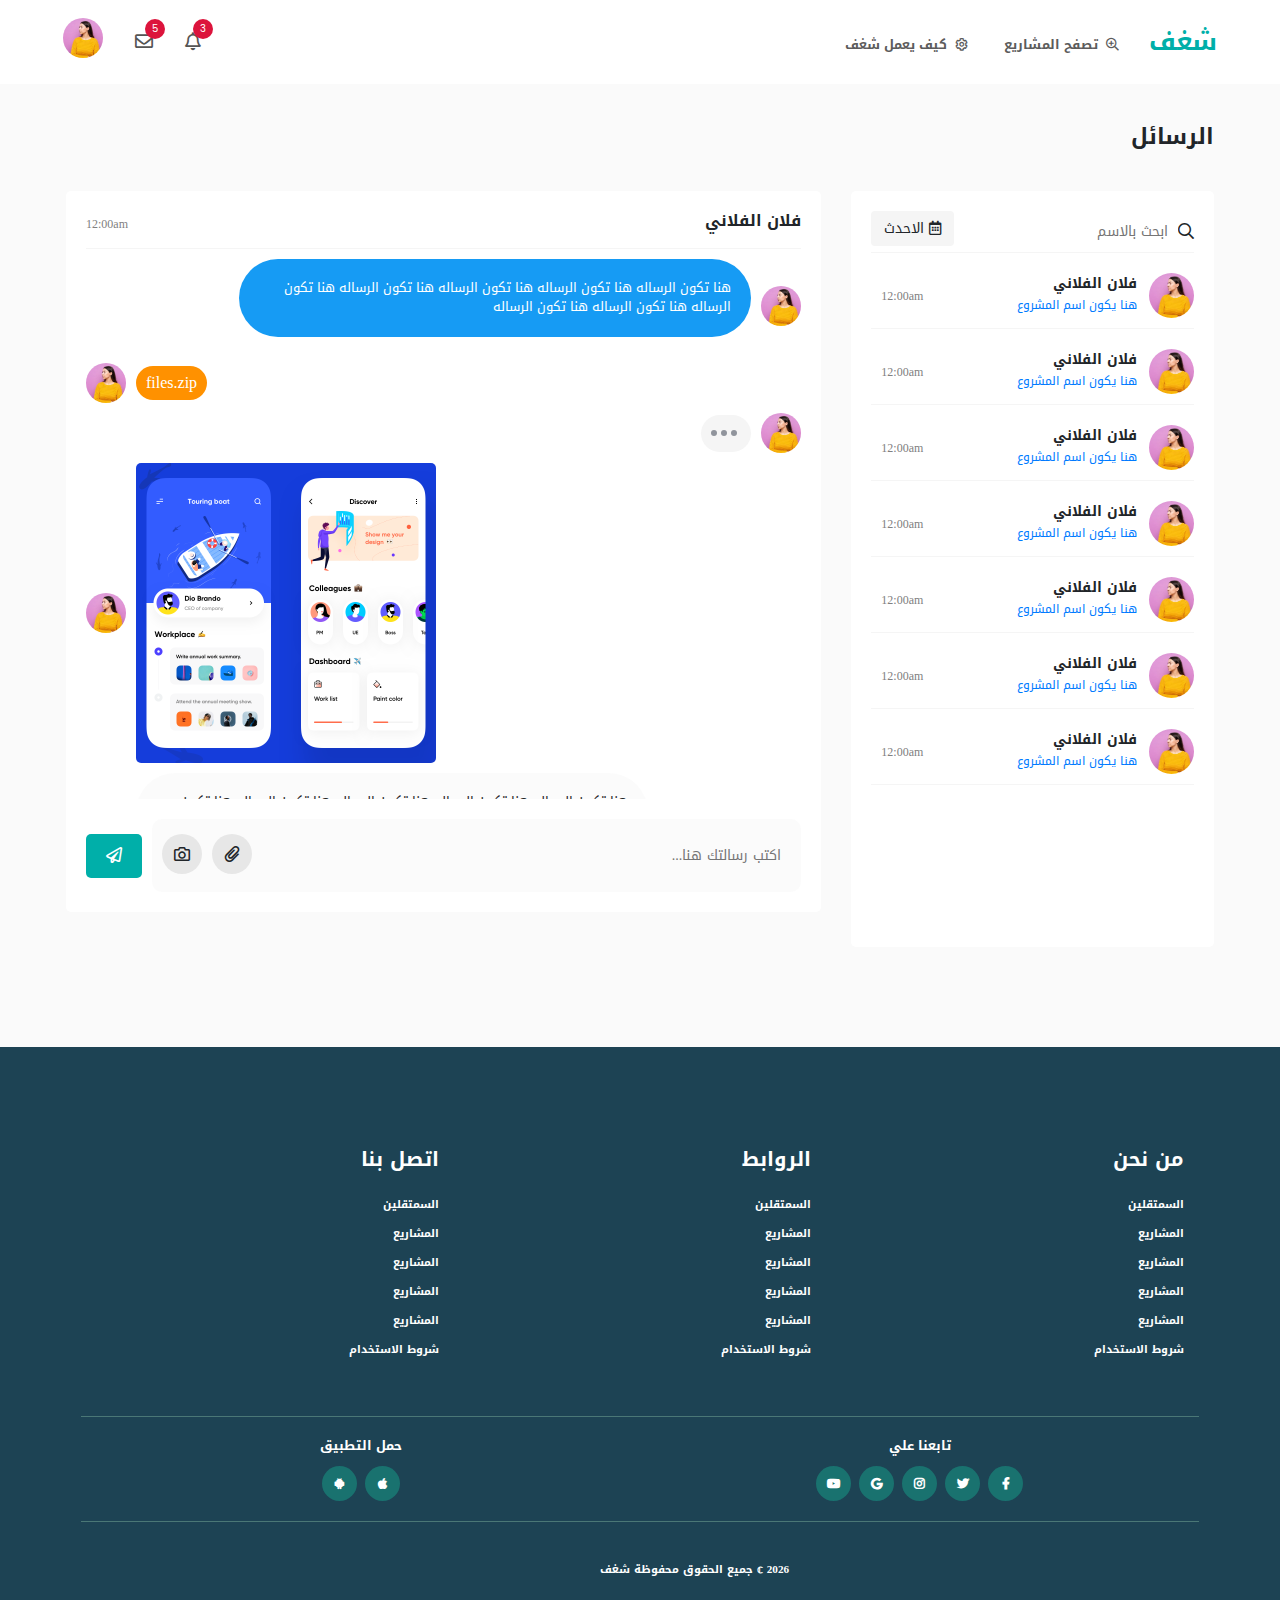
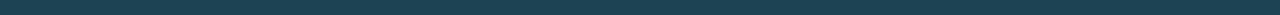
==== messages.html @ 76319878 "k" ====
<!DOCTYPE html>
<html lang="en">

<head>
    <meta charset="UTF-8">
    <meta name="viewport" content="width=device-width, initial-scale=1.0">
    <title>Messages</title>
    <link rel="stylesheet" href="css/bootstrap.css">
    <link rel="stylesheet" href="css/font-awesome.css">
    <link rel="stylesheet" href="css/widgets.css">
    <link rel="stylesheet" href="css/profile.css">
</head>

<body>
    <!--user nav-->
    <nav class="navbar user-nav navbar-expand-lg">
        <div class="container-fluid">
            <a class="navbar-brand" href="#">
                شغف
            </a>

            <div id="wrapper" class="navbar-toggler" data-toggle="collapse" data-target="#navbarSupportedContent"
                aria-controls="navbarSupportedContent" aria-expanded="false" aria-label="Toggle navigation">
                <div class="main-item menu">
                    <span class="line line01"></span>
                    <span class="line line02"></span>
                    <span class="line line03"></span>
                </div>
            </div>

            <div class="collapse navbar-collapse" id="navbarSupportedContent">
                <ul class="navbar-nav ml-auto">
                    <li class="nav-item">
                        <a class="nav-link hasBorder" id="" href="projects.html">
                            <i class="far fa-search-plus"></i>
                            تصفح المشاريع
                        </a>
                    </li>
                    <li class="nav-item">
                        <a class="nav-link hasBorder" id="brands" href="#">
                            <i class="far fa-cog"></i>
                            كيف يعمل شغف
                        </a>
                    </li>
                </ul class="navbar-nav mr-auto">

                <div class="admin">
                    <ul>
                        <li class="nav-item dropdown">
                            <a class="nav-link dropdown-toggle" href="#" id="navbarDropdown" role="button"
                                data-toggle="dropdown" aria-haspopup="true" aria-expanded="false">
                                <i class="far fa-bell"></i>
                                <span class="getter">
                                    3
                                </span>
                            </a>
                            <div class="dropdown-menu dropdown-menu-left  animate slideIn"
                                aria-labelledby="navbarDropdown">
                                <div class="title">
                                    <span>
                                        لديك 3 طلبات

                                    </span>
                                </div>
                                <a class="dropdown-item" href="#">Another action</a>
                                <a class="dropdown-item" href="#">Something else here</a>
                            </div>
                        </li>
                        <li class="nav-item dropdown">
                            <a class="nav-link dropdown-toggle" href="#" id="navbarDropdown" role="button"
                                data-toggle="dropdown" aria-haspopup="true" aria-expanded="false">
                                <i class="far fa-envelope"></i>
                                <span class="getter">
                                    5
                                </span>
                            </a>
                            <div class="dropdown-menu dropdown-menu-left animate slideIn"
                                aria-labelledby="navbarDropdown">
                                <div class="title">
                                    <span>
                                        لديك 3 اشعارات
                                    </span>
                                </div>
                                <a class="dropdown-item" href="#">Another action</a>
                                <a class="dropdown-item" href="#">Something else here</a>
                            </div>
                        </li>
                        <li class="nav-item dropdown">
                            <a class="nav-link dropdown-toggle" href="#" id="navbarDropdown" role="button"
                                data-toggle="dropdown" aria-haspopup="true" aria-expanded="false">
                                <div class="profile">
                                    <img src="img/avatar/hero.jpg" alt="" />
                                </div>
                            </a>
                            <div class="dropdown-menu dropdown-menu-left animate slideIn"
                                aria-labelledby="navbarDropdown">
                                <div class="title">
                                    <span>
                                        فلان الفلاني
                                    </span>
                                </div>
                                <a class="dropdown-item" href="#">
                                    <i class="far fa-user"></i> الصفحة الشخصية
                                </a>
                                <a class="dropdown-item" href="#">
                                    <i class="far fa-cog"></i> الضبط
                                </a>
                                <a class="dropdown-item" href="balance.html">
                                    <i class="far fa-money-bill"></i> الرصيد
                                </a>
                                <a class="dropdown-item" href="#">
                                    <i class="far fa-sign-out"></i> الخروج
                                </a>
                            </div>
                        </li>
                    </ul>
                </div>
            </div>
        </div>
    </nav>



    <!--chat wrapper-->
    <div class="chat-wrapper">
        <div class="container-fluid">
            <div class="title-space">
                <h4 class="text-righted title">
                    الرسائل
                </h4>
            </div>
            <div class="row">
                <div class="col-12 col-sm-12 col-md-12 col-lg-4 col-xl-4 people">
                    <div class="child">
                        <!--search-->
                        <div class="chat-search">
                            <div class="d-flex">
                                <div class="input">
                                    <i class="far fa-search"></i>
                                    <input type="text" placeholder="ابحث بالاسم" name="" id="">
                                </div>
                                <div class="dropdown">
                                    <button class="btn dropdown-toggle" type="button" id="dropdownMenuButton"
                                        data-toggle="dropdown" aria-haspopup="true" aria-expanded="false">
                                        <i class="far fa-calendar-alt"></i>
                                        الاحدث
                                    </button>
                                    <div class="dropdown-menu" aria-labelledby="dropdownMenuButton">
                                        <a class="dropdown-item" href="#">الاقدم</a>
                                    </div>
                                </div>
                            </div>
                        </div>

                        <!--recent-->
                        <div class="recent text-righted">
                            <!--recent chat person container-->
                            <div class="item">
                                <div class="person">
                                    <div class="profile">
                                        <img src="img/avatar/hero.jpg" alt="">
                                    </div>

                                    <div class="details">
                                        <div class="info">
                                            <h6>فلان الفلاني</h6>
                                            <a href="#">
                                                هنا يكون اسم المشروع
                                            </a>
                                        </div>

                                        <div class="time">
                                            <span>
                                                12:00am
                                            </span>
                                        </div>
                                    </div>
                                </div>
                            </div>
                            <!---->

                            <div class="item">
                                <div class="person">
                                    <div class="profile">
                                        <img src="img/avatar/hero.jpg" alt="">
                                    </div>

                                    <div class="details">
                                        <div class="info">
                                            <h6>فلان الفلاني</h6>
                                            <a href="#">
                                                هنا يكون اسم المشروع
                                            </a>
                                        </div>

                                        <div class="time">
                                            <span>
                                                12:00am
                                            </span>
                                        </div>
                                    </div>
                                </div>
                            </div>
                            <!---->

                            <div class="item">
                                <div class="person">
                                    <div class="profile">
                                        <img src="img/avatar/hero.jpg" alt="">
                                    </div>

                                    <div class="details">
                                        <div class="info">
                                            <h6>فلان الفلاني</h6>
                                            <a href="#">
                                                هنا يكون اسم المشروع
                                            </a>
                                        </div>

                                        <div class="time">
                                            <span>
                                                12:00am
                                            </span>
                                        </div>
                                    </div>
                                </div>
                            </div>
                            <!---->

                            <div class="item">
                                <div class="person">
                                    <div class="profile">
                                        <img src="img/avatar/hero.jpg" alt="">
                                    </div>

                                    <div class="details">
                                        <div class="info">
                                            <h6>فلان الفلاني</h6>
                                            <a href="#">
                                                هنا يكون اسم المشروع
                                            </a>
                                        </div>

                                        <div class="time">
                                            <span>
                                                12:00am
                                            </span>
                                        </div>
                                    </div>
                                </div>
                            </div>
                            <!---->

                            <div class="item">
                                <div class="person">
                                    <div class="profile">
                                        <img src="img/avatar/hero.jpg" alt="">
                                    </div>

                                    <div class="details">
                                        <div class="info">
                                            <h6>فلان الفلاني</h6>
                                            <a href="#">
                                                هنا يكون اسم المشروع
                                            </a>
                                        </div>

                                        <div class="time">
                                            <span>
                                                12:00am
                                            </span>
                                        </div>
                                    </div>
                                </div>
                            </div>
                            <!---->

                            <div class="item">
                                <div class="person">
                                    <div class="profile">
                                        <img src="img/avatar/hero.jpg" alt="">
                                    </div>

                                    <div class="details">
                                        <div class="info">
                                            <h6>فلان الفلاني</h6>
                                            <a href="#">
                                                هنا يكون اسم المشروع
                                            </a>
                                        </div>

                                        <div class="time">
                                            <span>
                                                12:00am
                                            </span>
                                        </div>
                                    </div>
                                </div>
                            </div>
                            <!---->
                            <div class="item">
                                <div class="person">
                                    <div class="profile">
                                        <img src="img/avatar/hero.jpg" alt="">
                                    </div>

                                    <div class="details">
                                        <div class="info">
                                            <h6>فلان الفلاني</h6>
                                            <a href="#">
                                                هنا يكون اسم المشروع
                                            </a>
                                        </div>

                                        <div class="time">
                                            <span>
                                                12:00am
                                            </span>
                                        </div>
                                    </div>
                                </div>
                            </div>
                            <!---->

                        </div>
                    </div>
                </div>


                <!--chatbox -msgs and input msg - -->
                <div class="col-12 col-sm-12 col-md-12 col-lg-8 col-xl-8 msgs-container">
                    <div class="child text-righted">
                        <div class="box-header">
                            <h6>
                                فلان الفلاني
                            </h6>

                            <span class="time">
                                12:00am
                            </span>
                        </div>


                        <!--msgs-->
                        <div class="msgs">
                            <!--my msg and others msg-->
                            <div class="msg-wrapper message-right">
                                <div class="user">
                                    <div class="profile">
                                        <img src="img/avatar/hero.jpg" alt="">
                                    </div>

                                    <div class="msg-details mine">
                                        <p>
                                            هنا تكون الرساله
                                            هنا تكون الرساله
                                            هنا تكون الرساله
                                            هنا تكون الرساله
                                            هنا تكون الرساله
                                            هنا تكون الرساله
                                            هنا تكون الرساله
                                        </p>
                                    </div>
                                </div>
                            </div>
                            <!---->

                            <div class="msg-wrapper message-left">
                                <div class="user">
                                    <div class="profile">
                                        <img src="img/avatar/hero.jpg" alt="">
                                    </div>

                                    <div class="msg-details mine">
                                        <div class="file-wrapper">
                                            <div class="attached">
                                                <a href="#">
                                                    files.zip
                                                </a>
                                            </div>
                                        </div>
                                    </div>
                                </div>
                            </div>
                            <!---->
                            <div class="msg-wrapper message-right">
                                <div class="user">
                                    <div class="profile">
                                        <img src="img/avatar/hero.jpg" alt="">
                                    </div>

                                    <div class="msg-details mine">
                                        <div class="typing">
                                            <div class="ticontainer">
                                                <div class="tiblock">
                                                    <div class="tidot"></div>
                                                    <div class="tidot"></div>
                                                    <div class="tidot"></div>
                                                </div>
                                            </div>
                                        </div>
                                    </div>
                                </div>
                            </div>
                            <!---->

                            <div class="msg-wrapper message-left">
                                <div class="user">
                                    <div class="profile">
                                        <img src="img/avatar/hero.jpg" alt="">
                                    </div>

                                    <div class="msg-details mine">
                                        <div class="file-wrapper">
                                            <div class="image">
                                                <img src="img/projects/1.png" alt="">
                                            </div>
                                        </div>
                                    </div>
                                </div>
                            </div>
                            <!---->

                            <div class="msg-wrapper message-left">
                                <div class="user">
                                    <div class="profile">
                                        <img src="img/avatar/hero.jpg" alt="">
                                    </div>

                                    <div class="msg-details mine">
                                        <p>
                                            هنا تكون الرساله
                                            هنا تكون الرساله
                                            هنا تكون الرساله
                                            هنا تكون الرساله
                                            هنا تكون الرساله
                                            هنا تكون الرساله
                                            هنا تكون الرساله
                                        </p>
                                    </div>
                                </div>
                            </div>
                        </div>



                        <!--insert new msg - file-->
                        <div class="insert">
                            <form action="">
                                <div class="inputs">
                                    <!--text msg-->
                                    <input type="text" required name="" placeholder="اكتب رسالتك هنا..." id="">

                                    <div class="files">
                                        <!--file msg-->
                                        <input type="file" id="theFile">
                                        <label for="theFile">
                                            <i class="far fa-paperclip"></i>
                                        </label>

                                        <!--file msg-->
                                        <input type="file" id="theImage" accept="img/*">
                                        <label for="theImage">
                                            <i class="far fa-camera"></i>
                                        </label>
                                    </div>
                                </div>
                            </form>
                            <button>
                                <i class="far fa-paper-plane"></i>
                            </button>
                        </div>
                    </div>
                </div>
            </div>
        </div>
    </div>





    <!--footer-->
    <footer>
        <div class="custom-container">
            <div class="row">
                <div class="col-12 col-sm-6 col-md-6 col-lg-4 col-xl-4 text-righted">
                    <h5>
                        من نحن
                    </h5>
                    <ul>
                        <li>
                            <a href="faq.html">
                                السمتقلين
                            </a>
                        </li>
                        <li>
                            <a href="privacy.html">
                                المشاريع
                            </a>
                        </li>

                        <li>
                            <a href="privacy.html">
                                المشاريع
                            </a>
                        </li>

                        <li>
                            <a href="privacy.html">
                                المشاريع
                            </a>
                        </li>

                        <li>
                            <a href="privacy.html">
                                المشاريع
                            </a>
                        </li>

                        <li>
                            <a href="privacy.html">
                                شروط الاستخدام
                            </a>
                        </li>

                    </ul>
                </div>
                <div class="col-12 col-sm-6 col-md-6 col-lg-4 col-xl-4">
                    <h5>
                        الروابط
                    </h5>
                    <ul>
                        <li>
                            <a href="faq.html">
                                السمتقلين
                            </a>
                        </li>
                        <li>
                            <a href="privacy.html">
                                المشاريع
                            </a>
                        </li>

                        <li>
                            <a href="privacy.html">
                                المشاريع
                            </a>
                        </li>

                        <li>
                            <a href="privacy.html">
                                المشاريع
                            </a>
                        </li>

                        <li>
                            <a href="privacy.html">
                                المشاريع
                            </a>
                        </li>

                        <li>
                            <a href="privacy.html">
                                شروط الاستخدام
                            </a>
                        </li>

                    </ul>
                </div>
                <div class="col-12 col-sm-6 col-md-6 col-lg-4 col-xl-4">
                    <h5>
                        اتصل بنا
                    </h5>
                    <ul>
                        <li>
                            <a href="faq.html">
                                السمتقلين
                            </a>
                        </li>
                        <li>
                            <a href="privacy.html">
                                المشاريع
                            </a>
                        </li>

                        <li>
                            <a href="privacy.html">
                                المشاريع
                            </a>
                        </li>

                        <li>
                            <a href="privacy.html">
                                المشاريع
                            </a>
                        </li>

                        <li>
                            <a href="privacy.html">
                                المشاريع
                            </a>
                        </li>

                        <li>
                            <a href="privacy.html">
                                شروط الاستخدام
                            </a>
                        </li>

                    </ul>
                </div>

                <div class="col-12 col-sm-6 col-md-6 col-lg-12 col-xl-12">
                    <div class="row">
                        <div class="col-12 col-sm-12 col-md-12 col-lg-6 col-xl-6 linker">
                            <div class="d-flex">
                                <span class="span-t">
                                    تابعنا علي
                                </span>
                                <div class="d-flex">
                                    <span class="social-icon">
                                        <a href="">
                                            <i class="fab fa-facebook-f"></i>
                                        </a>
                                    </span>

                                    <span class="social-icon">
                                        <a href="">
                                            <i class="fab fa-twitter"></i>
                                        </a>
                                    </span>

                                    <span class="social-icon">
                                        <a href="">
                                            <i class="fab fa-instagram"></i>
                                        </a>
                                    </span>

                                    <span class="social-icon">
                                        <a href="">
                                            <i class="fab fa-google"></i>
                                        </a>
                                    </span>

                                    <span class="social-icon">
                                        <a href="">
                                            <i class="fab fa-youtube"></i>
                                        </a>
                                    </span>
                                </div>
                            </div>
                        </div>

                        <div class="col-12 col-sm-12 col-md-12 col-lg-6 col-xl-6 linker">
                            <div class="d-flex">
                                <span class="span-t">
                                    حمل التطبيق
                                </span>
                                <div class="d-flex">
                                    <span class="social-icon">
                                        <a href="">
                                            <i class="fab fa-apple"></i>
                                        </a>
                                    </span>

                                    <span class="social-icon">
                                        <a href="">
                                            <i class="fab fa-android"></i>
                                        </a>
                                    </span>
                                </div>
                            </div>
                        </div>
                    </div>
                </div>
            </div>
            <div class="copyRights text-center">
                <p>
                    <script>
                        document.write(new Date().getFullYear());
                    </script>
                    &copf;
                    جميع الحقوق محفوظة شغف
                </p>

            </div>
        </div>
    </footer>



    <script src="js/jquery.js"></script>
    <script src="js/popper.js"></script>
    <script src="js/bootstrap.js"></script>
    <script src="js/index.js"></script>
</body>

</html>
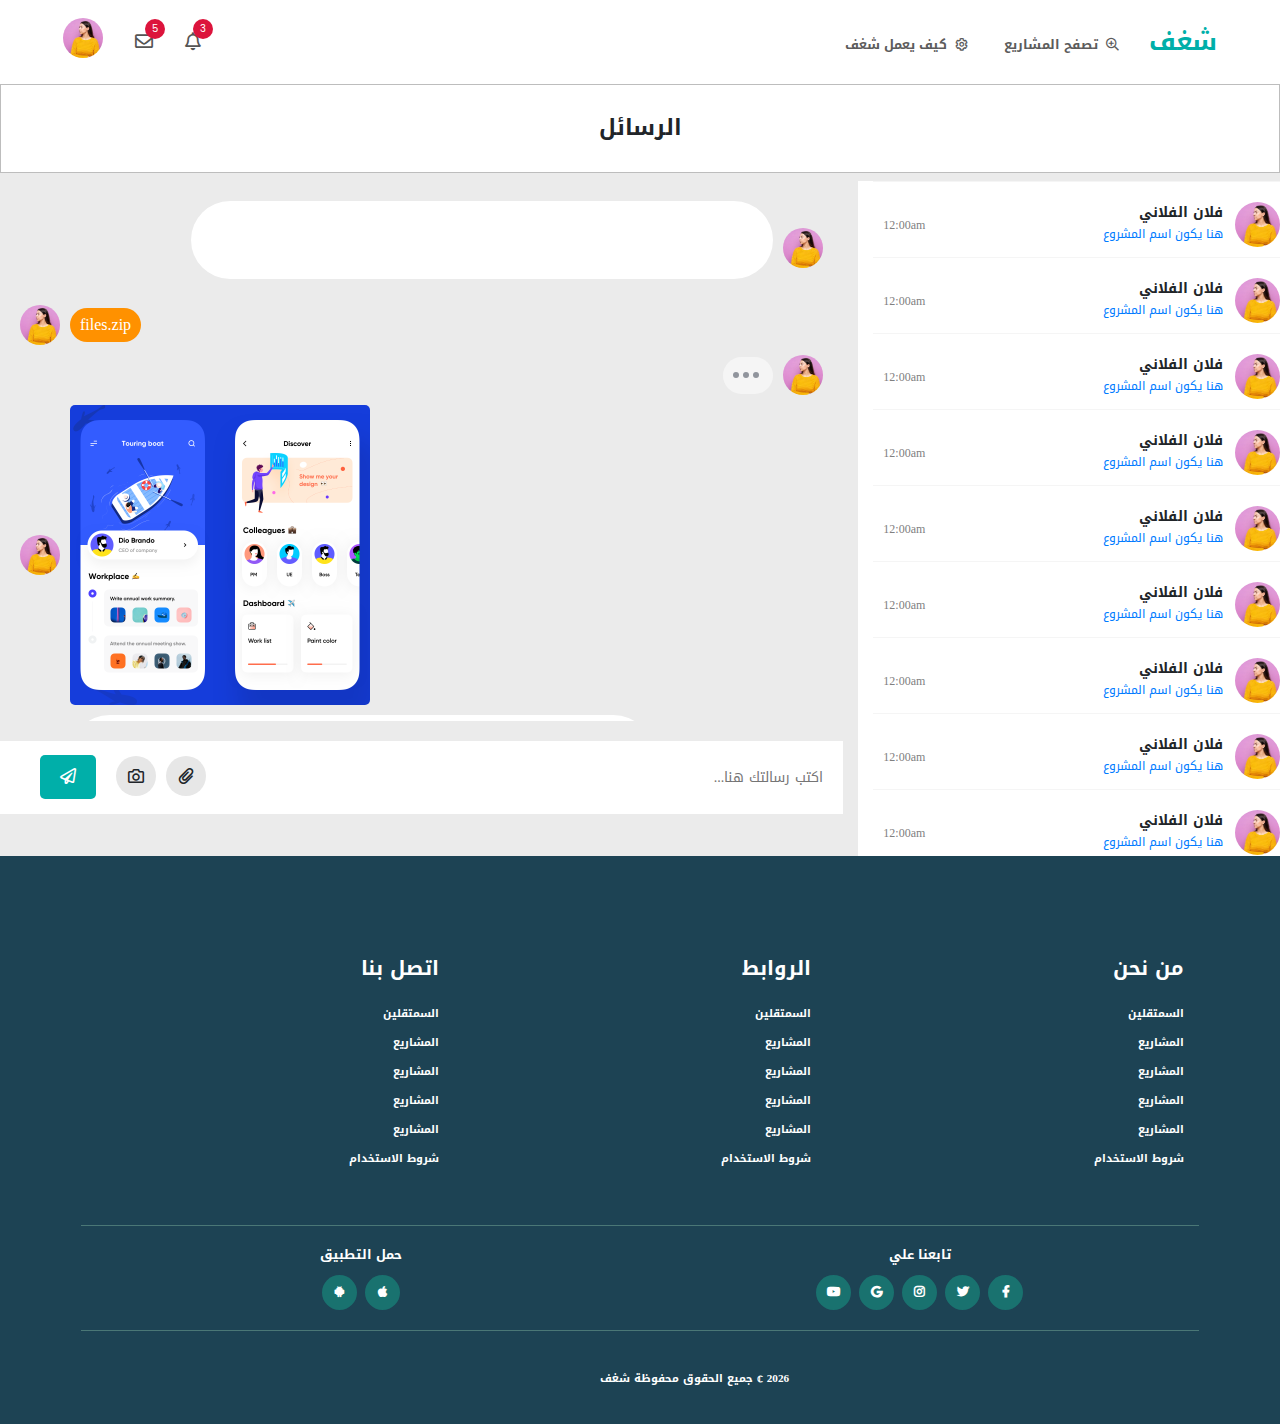
==== commit 44836476: "edit" ====
--- a/messages.html
+++ b/messages.html
@@ -121,356 +121,375 @@
 
 
 
+    <h6 class="title-mass">
+        الرسائل
+    </h6>
+
+
+
     <!--chat wrapper-->
-    <div class="chat-wrapper">
-        <div class="container-fluid">
-            <div class="title-space">
-                <h4 class="text-righted title">
-                    الرسائل
-                </h4>
+    <div class="row">
+        <div class="col-12 col-sm-12 col-md-12 col-lg-4 col-xl-4 people" style="background-color: white;">
+            <div class="child">
+                <!--recent-->
+                <div class="recent text-righted">
+                    <!--recent chat person container-->
+                    <div class="item">
+                        <div class="person">
+                            <div class="profile">
+                                <img src="img/avatar/hero.jpg" alt="">
+                            </div>
+
+                            <div class="details">
+                                <div class="info">
+                                    <h6>فلان الفلاني</h6>
+                                    <a href="#">
+                                        هنا يكون اسم المشروع
+                                    </a>
+                                </div>
+
+                                <div class="time">
+                                    <span>
+                                        12:00am
+                                    </span>
+                                </div>
+                            </div>
+                        </div>
+                    </div>
+                    <!---->
+
+                    <div class="item">
+                        <div class="person">
+                            <div class="profile">
+                                <img src="img/avatar/hero.jpg" alt="">
+                            </div>
+
+                            <div class="details">
+                                <div class="info">
+                                    <h6>فلان الفلاني</h6>
+                                    <a href="#">
+                                        هنا يكون اسم المشروع
+                                    </a>
+                                </div>
+
+                                <div class="time">
+                                    <span>
+                                        12:00am
+                                    </span>
+                                </div>
+                            </div>
+                        </div>
+                    </div>
+                    <!---->
+
+
+
+                    <div class="item">
+                        <div class="person">
+                            <div class="profile">
+                                <img src="img/avatar/hero.jpg" alt="">
+                            </div>
+
+                            <div class="details">
+                                <div class="info">
+                                    <h6>فلان الفلاني</h6>
+                                    <a href="#">
+                                        هنا يكون اسم المشروع
+                                    </a>
+                                </div>
+
+                                <div class="time">
+                                    <span>
+                                        12:00am
+                                    </span>
+                                </div>
+                            </div>
+                        </div>
+                    </div>
+                    <!---->
+
+
+
+                    <div class="item">
+                        <div class="person">
+                            <div class="profile">
+                                <img src="img/avatar/hero.jpg" alt="">
+                            </div>
+
+                            <div class="details">
+                                <div class="info">
+                                    <h6>فلان الفلاني</h6>
+                                    <a href="#">
+                                        هنا يكون اسم المشروع
+                                    </a>
+                                </div>
+
+                                <div class="time">
+                                    <span>
+                                        12:00am
+                                    </span>
+                                </div>
+                            </div>
+                        </div>
+                    </div>
+                    <!---->
+
+
+                    <div class="item">
+                        <div class="person">
+                            <div class="profile">
+                                <img src="img/avatar/hero.jpg" alt="">
+                            </div>
+
+                            <div class="details">
+                                <div class="info">
+                                    <h6>فلان الفلاني</h6>
+                                    <a href="#">
+                                        هنا يكون اسم المشروع
+                                    </a>
+                                </div>
+
+                                <div class="time">
+                                    <span>
+                                        12:00am
+                                    </span>
+                                </div>
+                            </div>
+                        </div>
+                    </div>
+                    <!---->
+
+                    <div class="item">
+                        <div class="person">
+                            <div class="profile">
+                                <img src="img/avatar/hero.jpg" alt="">
+                            </div>
+
+                            <div class="details">
+                                <div class="info">
+                                    <h6>فلان الفلاني</h6>
+                                    <a href="#">
+                                        هنا يكون اسم المشروع
+                                    </a>
+                                </div>
+
+                                <div class="time">
+                                    <span>
+                                        12:00am
+                                    </span>
+                                </div>
+                            </div>
+                        </div>
+                    </div>
+                    <!---->
+
+                    <div class="item">
+                        <div class="person">
+                            <div class="profile">
+                                <img src="img/avatar/hero.jpg" alt="">
+                            </div>
+
+                            <div class="details">
+                                <div class="info">
+                                    <h6>فلان الفلاني</h6>
+                                    <a href="#">
+                                        هنا يكون اسم المشروع
+                                    </a>
+                                </div>
+
+                                <div class="time">
+                                    <span>
+                                        12:00am
+                                    </span>
+                                </div>
+                            </div>
+                        </div>
+                    </div>
+                    <!---->
+
+                    <div class="item">
+                        <div class="person">
+                            <div class="profile">
+                                <img src="img/avatar/hero.jpg" alt="">
+                            </div>
+
+                            <div class="details">
+                                <div class="info">
+                                    <h6>فلان الفلاني</h6>
+                                    <a href="#">
+                                        هنا يكون اسم المشروع
+                                    </a>
+                                </div>
+
+                                <div class="time">
+                                    <span>
+                                        12:00am
+                                    </span>
+                                </div>
+                            </div>
+                        </div>
+                    </div>
+                    <!---->
+                    <div class="item">
+                        <div class="person">
+                            <div class="profile">
+                                <img src="img/avatar/hero.jpg" alt="">
+                            </div>
+
+                            <div class="details">
+                                <div class="info">
+                                    <h6>فلان الفلاني</h6>
+                                    <a href="#">
+                                        هنا يكون اسم المشروع
+                                    </a>
+                                </div>
+
+                                <div class="time">
+                                    <span>
+                                        12:00am
+                                    </span>
+                                </div>
+                            </div>
+                        </div>
+                    </div>
+                    <!---->
+
+                </div>
             </div>
-            <div class="row">
-                <div class="col-12 col-sm-12 col-md-12 col-lg-4 col-xl-4 people">
-                    <div class="child">
-                        <!--search-->
-                        <div class="chat-search">
-                            <div class="d-flex">
-                                <div class="input">
-                                    <i class="far fa-search"></i>
-                                    <input type="text" placeholder="ابحث بالاسم" name="" id="">
-                                </div>
-                                <div class="dropdown">
-                                    <button class="btn dropdown-toggle" type="button" id="dropdownMenuButton"
-                                        data-toggle="dropdown" aria-haspopup="true" aria-expanded="false">
-                                        <i class="far fa-calendar-alt"></i>
-                                        الاحدث
-                                    </button>
-                                    <div class="dropdown-menu" aria-labelledby="dropdownMenuButton">
-                                        <a class="dropdown-item" href="#">الاقدم</a>
+        </div>
+
+
+        <!--chatbox -msgs and input msg - -->
+        <div class="col-12 col-sm-12 col-md-12 col-lg-8 col-xl-8 msgs-container">
+            <div class="child text-righted">
+                <!--msgs-->
+                <div class="msgs">
+                    <!--my msg and others msg-->
+                    <div class="msg-wrapper message-right">
+                        <div class="user">
+                            <div class="profile">
+                                <img src="img/avatar/hero.jpg" alt="">
+                            </div>
+
+                            <div class="msg-details mine">
+                                <p>
+                                    هنا تكون الرساله
+                                    هنا تكون الرساله
+                                    هنا تكون الرساله
+                                    هنا تكون الرساله
+                                    هنا تكون الرساله
+                                    هنا تكون الرساله
+                                    هنا تكون الرساله
+                                </p>
+                            </div>
+                        </div>
+                    </div>
+                    <!---->
+
+                    <div class="msg-wrapper message-left">
+                        <div class="user">
+                            <div class="profile">
+                                <img src="img/avatar/hero.jpg" alt="">
+                            </div>
+
+                            <div class="msg-details mine">
+                                <div class="file-wrapper">
+                                    <div class="attached">
+                                        <a href="#">
+                                            files.zip
+                                        </a>
                                     </div>
                                 </div>
                             </div>
                         </div>
-
-                        <!--recent-->
-                        <div class="recent text-righted">
-                            <!--recent chat person container-->
-                            <div class="item">
-                                <div class="person">
-                                    <div class="profile">
-                                        <img src="img/avatar/hero.jpg" alt="">
-                                    </div>
-
-                                    <div class="details">
-                                        <div class="info">
-                                            <h6>فلان الفلاني</h6>
-                                            <a href="#">
-                                                هنا يكون اسم المشروع
-                                            </a>
-                                        </div>
-
-                                        <div class="time">
-                                            <span>
-                                                12:00am
-                                            </span>
+                    </div>
+                    <!---->
+                    <div class="msg-wrapper message-right">
+                        <div class="user">
+                            <div class="profile">
+                                <img src="img/avatar/hero.jpg" alt="">
+                            </div>
+
+                            <div class="msg-details mine">
+                                <div class="typing">
+                                    <div class="ticontainer">
+                                        <div class="tiblock">
+                                            <div class="tidot"></div>
+                                            <div class="tidot"></div>
+                                            <div class="tidot"></div>
                                         </div>
                                     </div>
                                 </div>
                             </div>
-                            <!---->
-
-                            <div class="item">
-                                <div class="person">
-                                    <div class="profile">
-                                        <img src="img/avatar/hero.jpg" alt="">
+                        </div>
+                    </div>
+                    <!---->
+
+                    <div class="msg-wrapper message-left">
+                        <div class="user">
+                            <div class="profile">
+                                <img src="img/avatar/hero.jpg" alt="">
+                            </div>
+
+                            <div class="msg-details mine">
+                                <div class="file-wrapper">
+                                    <div class="image">
+                                        <img src="img/projects/1.png" alt="">
                                     </div>
-
-                                    <div class="details">
-                                        <div class="info">
-                                            <h6>فلان الفلاني</h6>
-                                            <a href="#">
-                                                هنا يكون اسم المشروع
-                                            </a>
-                                        </div>
-
-                                        <div class="time">
-                                            <span>
-                                                12:00am
-                                            </span>
-                                        </div>
-                                    </div>
-                                </div>
-                            </div>
-                            <!---->
-
-                            <div class="item">
-                                <div class="person">
-                                    <div class="profile">
-                                        <img src="img/avatar/hero.jpg" alt="">
-                                    </div>
-
-                                    <div class="details">
-                                        <div class="info">
-                                            <h6>فلان الفلاني</h6>
-                                            <a href="#">
-                                                هنا يكون اسم المشروع
-                                            </a>
-                                        </div>
-
-                                        <div class="time">
-                                            <span>
-                                                12:00am
-                                            </span>
-                                        </div>
-                                    </div>
-                                </div>
-                            </div>
-                            <!---->
-
-                            <div class="item">
-                                <div class="person">
-                                    <div class="profile">
-                                        <img src="img/avatar/hero.jpg" alt="">
-                                    </div>
-
-                                    <div class="details">
-                                        <div class="info">
-                                            <h6>فلان الفلاني</h6>
-                                            <a href="#">
-                                                هنا يكون اسم المشروع
-                                            </a>
-                                        </div>
-
-                                        <div class="time">
-                                            <span>
-                                                12:00am
-                                            </span>
-                                        </div>
-                                    </div>
-                                </div>
-                            </div>
-                            <!---->
-
-                            <div class="item">
-                                <div class="person">
-                                    <div class="profile">
-                                        <img src="img/avatar/hero.jpg" alt="">
-                                    </div>
-
-                                    <div class="details">
-                                        <div class="info">
-                                            <h6>فلان الفلاني</h6>
-                                            <a href="#">
-                                                هنا يكون اسم المشروع
-                                            </a>
-                                        </div>
-
-                                        <div class="time">
-                                            <span>
-                                                12:00am
-                                            </span>
-                                        </div>
-                                    </div>
-                                </div>
-                            </div>
-                            <!---->
-
-                            <div class="item">
-                                <div class="person">
-                                    <div class="profile">
-                                        <img src="img/avatar/hero.jpg" alt="">
-                                    </div>
-
-                                    <div class="details">
-                                        <div class="info">
-                                            <h6>فلان الفلاني</h6>
-                                            <a href="#">
-                                                هنا يكون اسم المشروع
-                                            </a>
-                                        </div>
-
-                                        <div class="time">
-                                            <span>
-                                                12:00am
-                                            </span>
-                                        </div>
-                                    </div>
-                                </div>
-                            </div>
-                            <!---->
-                            <div class="item">
-                                <div class="person">
-                                    <div class="profile">
-                                        <img src="img/avatar/hero.jpg" alt="">
-                                    </div>
-
-                                    <div class="details">
-                                        <div class="info">
-                                            <h6>فلان الفلاني</h6>
-                                            <a href="#">
-                                                هنا يكون اسم المشروع
-                                            </a>
-                                        </div>
-
-                                        <div class="time">
-                                            <span>
-                                                12:00am
-                                            </span>
-                                        </div>
-                                    </div>
-                                </div>
-                            </div>
-                            <!---->
-
-                        </div>
-                    </div>
-                </div>
-
-
-                <!--chatbox -msgs and input msg - -->
-                <div class="col-12 col-sm-12 col-md-12 col-lg-8 col-xl-8 msgs-container">
-                    <div class="child text-righted">
-                        <div class="box-header">
-                            <h6>
-                                فلان الفلاني
-                            </h6>
-
-                            <span class="time">
-                                12:00am
-                            </span>
-                        </div>
-
-
-                        <!--msgs-->
-                        <div class="msgs">
-                            <!--my msg and others msg-->
-                            <div class="msg-wrapper message-right">
-                                <div class="user">
-                                    <div class="profile">
-                                        <img src="img/avatar/hero.jpg" alt="">
-                                    </div>
-
-                                    <div class="msg-details mine">
-                                        <p>
-                                            هنا تكون الرساله
-                                            هنا تكون الرساله
-                                            هنا تكون الرساله
-                                            هنا تكون الرساله
-                                            هنا تكون الرساله
-                                            هنا تكون الرساله
-                                            هنا تكون الرساله
-                                        </p>
-                                    </div>
-                                </div>
-                            </div>
-                            <!---->
-
-                            <div class="msg-wrapper message-left">
-                                <div class="user">
-                                    <div class="profile">
-                                        <img src="img/avatar/hero.jpg" alt="">
-                                    </div>
-
-                                    <div class="msg-details mine">
-                                        <div class="file-wrapper">
-                                            <div class="attached">
-                                                <a href="#">
-                                                    files.zip
-                                                </a>
-                                            </div>
-                                        </div>
-                                    </div>
-                                </div>
-                            </div>
-                            <!---->
-                            <div class="msg-wrapper message-right">
-                                <div class="user">
-                                    <div class="profile">
-                                        <img src="img/avatar/hero.jpg" alt="">
-                                    </div>
-
-                                    <div class="msg-details mine">
-                                        <div class="typing">
-                                            <div class="ticontainer">
-                                                <div class="tiblock">
-                                                    <div class="tidot"></div>
-                                                    <div class="tidot"></div>
-                                                    <div class="tidot"></div>
-                                                </div>
-                                            </div>
-                                        </div>
-                                    </div>
-                                </div>
-                            </div>
-                            <!---->
-
-                            <div class="msg-wrapper message-left">
-                                <div class="user">
-                                    <div class="profile">
-                                        <img src="img/avatar/hero.jpg" alt="">
-                                    </div>
-
-                                    <div class="msg-details mine">
-                                        <div class="file-wrapper">
-                                            <div class="image">
-                                                <img src="img/projects/1.png" alt="">
-                                            </div>
-                                        </div>
-                                    </div>
-                                </div>
-                            </div>
-                            <!---->
-
-                            <div class="msg-wrapper message-left">
-                                <div class="user">
-                                    <div class="profile">
-                                        <img src="img/avatar/hero.jpg" alt="">
-                                    </div>
-
-                                    <div class="msg-details mine">
-                                        <p>
-                                            هنا تكون الرساله
-                                            هنا تكون الرساله
-                                            هنا تكون الرساله
-                                            هنا تكون الرساله
-                                            هنا تكون الرساله
-                                            هنا تكون الرساله
-                                            هنا تكون الرساله
-                                        </p>
-                                    </div>
-                                </div>
-                            </div>
-                        </div>
-
-
-
-                        <!--insert new msg - file-->
-                        <div class="insert">
-                            <form action="">
-                                <div class="inputs">
-                                    <!--text msg-->
-                                    <input type="text" required name="" placeholder="اكتب رسالتك هنا..." id="">
-
-                                    <div class="files">
-                                        <!--file msg-->
-                                        <input type="file" id="theFile">
-                                        <label for="theFile">
-                                            <i class="far fa-paperclip"></i>
-                                        </label>
-
-                                        <!--file msg-->
-                                        <input type="file" id="theImage" accept="img/*">
-                                        <label for="theImage">
-                                            <i class="far fa-camera"></i>
-                                        </label>
-                                    </div>
-                                </div>
-                            </form>
-                            <button>
-                                <i class="far fa-paper-plane"></i>
-                            </button>
-                        </div>
-                    </div>
+                                </div>
+                            </div>
+                        </div>
+                    </div>
+                    <!---->
+
+                    <div class="msg-wrapper message-left">
+                        <div class="user">
+                            <div class="profile">
+                                <img src="img/avatar/hero.jpg" alt="">
+                            </div>
+
+                            <div class="msg-details mine">
+                                <p>
+                                    هنا تكون الرساله
+                                    هنا تكون الرساله
+                                    هنا تكون الرساله
+                                    هنا تكون الرساله
+                                    هنا تكون الرساله
+                                    هنا تكون الرساله
+                                    هنا تكون الرساله
+                                </p>
+                            </div>
+                        </div>
+                    </div>
+                </div>
+
+
+
+                <!--insert new msg - file-->
+                <div class="insert" style="background-color: white;">
+                    <form action="">
+                        <div class="inputs">
+                            <!--text msg-->
+                            <input type="text" required name="" placeholder="اكتب رسالتك هنا..." id="">
+
+                            <div class="files">
+                                <!--file msg-->
+                                <input type="file" id="theFile">
+                                <label for="theFile">
+                                    <i class="far fa-paperclip"></i>
+                                </label>
+
+                                <!--file msg-->
+                                <input type="file" id="theImage" accept="img/*">
+                                <label for="theImage">
+                                    <i class="far fa-camera"></i>
+                                </label>
+                            </div>
+                        </div>
+                    </form>
+                    <button>
+                        <i class="far fa-paper-plane"></i>
+                    </button>
                 </div>
             </div>
         </div>
--- a/css/profile.css
+++ b/css/profile.css
@@ -25,7 +25,7 @@
     --opacity: #02dad38c;
     --accent: #00FCF3;
     --whitesmoke: rgb(247, 247, 247);
-    --lightgrey: rgba(250, 250, 250, 0.705);
+    --lightgrey: rgb(235, 235, 235);
     --secondary: #169bf4;
     --secondaryhover: #046baf;
     --hover: #158885;
@@ -635,32 +635,14 @@
 
 
 /* messages */
-
-.chat-wrapper {
-    padding: 20px 20px 100px 20px;
-}
-
-.chat-wrapper h4 {
-    font-weight: 700;
-    font-size: 1.4em;
-    padding: 0px;
-    margin: 20px 0px 40px 0;
-}
-
-.chat-wrapper .child {
-    padding: 20px;
-    border-radius: 5px;
-    background-color: var(--white);
-}
-
-.chat-wrapper .child .chat-search {
+.child .chat-search {
     justify-content: space-between;
     position: relative;
     width: 100%;
     margin: auto;
 }
 
-.chat-wrapper .child .chat-search .d-flex .input {
+.child .chat-search .d-flex .input {
     display: flex;
     justify-content: flex-start;
     align-items: center;
@@ -668,40 +650,40 @@
     flex: 1;
 }
 
-.chat-wrapper .child .chat-search .input input {
+.child .chat-search .input input {
     border: none;
     padding: 10px;
     font-size: 0.88rem;
     position: relative;
 }
 
-.chat-wrapper .child .chat-search button {
+.child .chat-search button {
     background-color: whitesmoke;
     font-size: 0.88rem;
     position: relative;
     flex: 1;
 }
 
-.chat-wrapper .child .recent {
+.child .recent {
     border-top: 1px solid whitesmoke;
     padding-top: 20px;
     overflow-y: scroll;
     height: 75vh;
 }
 
-.chat-wrapper .child .recent .person {
+.child .recent .person {
     border-bottom: 1px solid whitesmoke;
     padding-bottom: 10px;
     margin-bottom: 20px;
 }
 
-.chat-wrapper .child .recent .person,
-.chat-wrapper .child .recent .person .details {
-    display: flex;
-    align-items: center;
-}
-
-.chat-wrapper .child .recent .person .profile {
+.child .recent .person,
+.child .recent .person .details {
+    display: flex;
+    align-items: center;
+}
+
+.child .recent .person .profile {
     height: 45px;
     width: 45px;
     margin-left: 12px;
@@ -710,41 +692,40 @@
     flex-shrink: 0;
 }
 
-.chat-wrapper .child .recent .person .profile img {
+.child .recent .person .profile img {
     height: 100%;
     width: 100%;
     object-fit: cover;
 }
 
-.chat-wrapper .child .recent .person .details {
+.child .recent .person .details {
     justify-content: space-between;
     width: 100%;
 }
 
-.chat-wrapper .child .recent .person .details h6 {
+.child .recent .person .details h6 {
     font-weight: 700;
     margin-bottom: 0;
     padding-bottom: 0;
     font-size: 0.90rem;
 }
 
-.chat-wrapper .child .recent .person .details a {
+.child .recent .person .details a {
     font-weight: 600;
     font-size: 0.75rem;
 }
 
-.chat-wrapper .child .recent .person .details .time {
+.child .recent .person .details .time {
     padding-left: 10px;
 }
 
-.chat-wrapper .child .recent .person .details .time span {
+.child .recent .person .details .time span {
     color: grey;
     font-size: 0.75rem;
 }
 
 
-
-.chat-wrapper .msgs-container .child .box-header {
+.msgs-container .child .box-header {
     display: flex;
     justify-content: space-between;
     align-items: center;
@@ -753,41 +734,42 @@
     padding-bottom: 10px;
 }
 
-.chat-wrapper .msgs-container .child .box-header h6 {
-    font-weight: 700;
-}
-
-.chat-wrapper .msgs-container .child .box-header span {
+.msgs-container .child .box-header h6 {
+    font-weight: 700;
+}
+
+.msgs-container .child .box-header span {
     font-size: 0.75rem;
     color: grey;
 }
 
-.chat-wrapper .msgs-container .child .msgs {
+.msgs-container .child .msgs {
     overflow-y: scroll;
     height: 60vh;
-}
-
-.chat-wrapper .msgs-container .child .msgs .msg-wrapper,
-.chat-wrapper .msgs-container .child .msgs .msg-wrapper .user {
+    padding: 20px;
+}
+
+.msgs-container .child .msgs .msg-wrapper,
+.msgs-container .child .msgs .msg-wrapper .user {
     display: flex;
     align-items: center;
     justify-content: flex-start;
 }
 
-.chat-wrapper .msgs-container .child .msgs .msg-wrapper {
+.msgs-container .child .msgs .msg-wrapper {
     width: 80%;
     margin-bottom: 10px;
 }
 
-.chat-wrapper .msgs-container .child .msgs .msg-wrapper.message-left {
+.msgs-container .child .msgs .msg-wrapper.message-left {
     margin-right: auto;
 }
 
-.chat-wrapper .msgs-container .child .msgs .msg-wrapper.message-left .user {
+.msgs-container .child .msgs .msg-wrapper.message-left .user {
     flex-direction: row-reverse;
 }
 
-.chat-wrapper .msgs-container .child .msgs .msg-wrapper .user .profile {
+.msgs-container .child .msgs .msg-wrapper .user .profile {
     height: 40px;
     width: 40px;
     overflow: hidden;
@@ -795,50 +777,50 @@
     flex-shrink: 0;
 }
 
-.chat-wrapper .msgs-container .child .msgs .msg-wrapper .user .profile img {
+.msgs-container .child .msgs .msg-wrapper .user .profile img {
     height: 100%;
     width: 100%;
     object-fit: cover;
 }
 
-.chat-wrapper .msgs-container .child .msgs .msg-wrapper .user .msg-details {
+.msgs-container .child .msgs .msg-wrapper .user .msg-details {
     margin: 0 10px;
 }
 
-.chat-wrapper .msgs-container .child .msgs .msg-wrapper .user .msg-details p {
+.msgs-container .child .msgs .msg-wrapper .user .msg-details p {
     font-size: 0.80rem;
-    background-color: var(--secondary);
+    background-color: white !important;
     padding: 20px;
     border-radius: 1000px;
     color: var(--white);
 }
 
-.chat-wrapper .msgs-container .child .msgs .msg-wrapper.message-left .user .msg-details p {
+.msgs-container .child .msgs .msg-wrapper.message-left .user .msg-details p {
     background-color: var(--lightgrey);
     color: rgb(37, 37, 37);
 }
 
-.chat-wrapper .msgs-container .child .msgs .msg-wrapper .user .msg-details .image {
+.msgs-container .child .msgs .msg-wrapper .user .msg-details .image {
     height: 300px;
     width: 300px;
     border-radius: 5px;
     overflow: hidden;
 }
 
-.chat-wrapper .msgs-container .child .msgs .msg-wrapper .user .msg-details .image img {
+.msgs-container .child .msgs .msg-wrapper .user .msg-details .image img {
     height: 100%;
     width: 100%;
     object-fit: cover;
 }
 
-.chat-wrapper .msgs-container .child .msgs .msg-wrapper .user .msg-details .attached {
+.msgs-container .child .msgs .msg-wrapper .user .msg-details .attached {
     background-color: #FF9100;
     padding: 5px 10px;
     border-radius: 100px;
     color: var(--white);
 }
 
-.chat-wrapper .msgs-container .child .msgs .msg-wrapper .user .msg-details .attached a {
+.msgs-container .child .msgs .msg-wrapper .user .msg-details .attached a {
     color: var(--white);
 }
 
@@ -895,48 +877,63 @@
 }
 
 /* insert new msg */
-.chat-wrapper .msgs-container .child .insert {
+.msgs-container .child .insert {
     margin-top: 20px;
-}
-
-.chat-wrapper .msgs-container .child .insert,
-.chat-wrapper .msgs-container .child .insert .inputs {
-    display: flex;
-    align-items: center;
-}
-
-.chat-wrapper .msgs-container .child .insert form {
+    background-color: white;
+    padding-left: 40px;
+}
+
+.msgs-container .child .insert,
+.msgs-container .child .insert .inputs {
+    display: flex;
+    background-color: white;
+
+    align-items: center;
+}
+
+.title-mass {
+    background-color: white;
+    text-align: center;
+    padding: 30px;
+    font-weight: 700;
+    font-size: 1.4em;
+    border: 1px solid rgb(189, 189, 189);
+}
+
+.msgs-container .child .insert form {
+    background-color: white;
     flex: 2;
 }
 
-.chat-wrapper .msgs-container .child .insert .inputs {
-    background-color: var(--lightgrey);
+.msgs-container .child .insert .inputs {
+    background-color: white;
+
     padding: 10px;
     border-radius: 10px;
     margin-left: 10px;
 }
 
-.chat-wrapper .msgs-container .child .insert .inputs input[type="file"] {
+.msgs-container .child .insert .inputs input[type="file"] {
     display: none;
 }
 
-.chat-wrapper .msgs-container .child .insert .inputs input[type="text"] {
+.msgs-container .child .insert .inputs input[type="text"] {
     border: none;
     background-color: transparent;
     font-size: 0.88rem;
 }
 
-.chat-wrapper .msgs-container .child .insert .inputs input[type="text"] {
+.msgs-container .child .insert .inputs input[type="text"] {
     flex: 2;
     padding: 10px;
 }
 
-.chat-wrapper .msgs-container .child .insert .inputs .files {
-    display: flex;
-    align-items: center;
-}
-
-.chat-wrapper .msgs-container .child .insert .inputs label {
+.msgs-container .child .insert .inputs .files {
+    display: flex;
+    align-items: center;
+}
+
+.msgs-container .child .insert .inputs label {
     margin-right: 10px;
     height: 40px;
     width: 40px;
@@ -951,12 +948,12 @@
     flex-shrink: 0;
 }
 
-.chat-wrapper .msgs-container .child .insert .inputs label:hover {
+.msgs-container .child .insert .inputs label:hover {
     background-color: var(--primary);
     color: var(--white);
 }
 
-.chat-wrapper .msgs-container .child .insert button {
+.msgs-container .child .insert button {
     padding: 10px 20px;
     border: none;
     border-radius: 5px;
@@ -966,7 +963,7 @@
     flex-shrink: 0;
 }
 
-.chat-wrapper .msgs-container .child .insert button:hover {
+.msgs-container .child .insert button:hover {
     background-color: var(--hover);
 }
 
@@ -1812,7 +1809,7 @@
 @media(max-width:1000px) {
 
     h2.title,
-    .chat-wrapper h4 {
+    h4 {
         font-size: 1em;
     }
 
@@ -1978,96 +1975,96 @@
     }
 
     /* chat */
-    .chat-wrapper .col-12 {
+    .col-12 {
         padding: 0;
     }
 
-    .chat-wrapper .child {
+    .child {
         width: 100%;
         padding: 20px;
     }
 
-    .chat-wrapper .child .recent {
+    .child .recent {
         height: 40vh;
     }
 
-    .chat-wrapper .child .recent .person .details h6,
-    .chat-wrapper .msgs-container .child .box-header h6 {
+    .child .recent .person .details h6,
+    .msgs-container .child .box-header h6 {
         font-size: 0.75rem;
     }
 
-    .chat-wrapper .child .chat-search .d-flex {
+    .child .chat-search .d-flex {
         width: 100%;
         justify-content: flex-start;
         align-items: flex-start;
     }
 
-    .chat-wrapper .child .chat-search .input input {
+    .child .chat-search .input input {
         width: 80%;
         font-size: 0.80rem;
     }
 
-    .chat-wrapper .child .chat-search .d-flex {
+    .child .chat-search .d-flex {
         margin-bottom: 10px;
     }
 
-    .chat-wrapper .child .chat-search button {
+    .child .chat-search button {
         font-size: 0.70rem;
         margin-top: 10px;
     }
 
-    .chat-wrapper .child .recent .person .profile,
-    .chat-wrapper .msgs-container .child .msgs .msg-wrapper .user .profile {
+    .child .recent .person .profile,
+    .msgs-container .child .msgs .msg-wrapper .user .profile {
         height: 35px;
         width: 35px;
     }
 
-    .chat-wrapper .child .recent .person .details a,
-    .chat-wrapper .child .recent .person .details .time span,
-    .chat-wrapper .msgs-container .child .box-header span,
-    .chat-wrapper .msgs-container .child .msgs .msg-wrapper .user .msg-details p,
-    .chat-wrapper .msgs-container .child .msgs .msg-wrapper .user .msg-details .attached a {
+    .child .recent .person .details a,
+    .child .recent .person .details .time span,
+    .msgs-container .child .box-header span,
+    .msgs-container .child .msgs .msg-wrapper .user .msg-details p,
+    .msgs-container .child .msgs .msg-wrapper .user .msg-details .attached a {
         font-size: 0.70rem;
     }
 
-    .chat-wrapper .msgs-container .child .msgs .msg-wrapper .user .msg-details p {
+    .msgs-container .child .msgs .msg-wrapper .user .msg-details p {
         padding: 10px;
         border-radius: 10px;
     }
 
-    .chat-wrapper .msgs-container {
+    .msgs-container {
         margin-top: 20px;
     }
 
-    .chat-wrapper .msgs-container .child .msgs .msg-wrapper {
+    .msgs-container .child .msgs .msg-wrapper {
         width: 100%;
     }
 
-    .chat-wrapper .msgs-container .child .msgs .msg-wrapper .user .msg-details .image {
+    .msgs-container .child .msgs .msg-wrapper .user .msg-details .image {
         height: 200px;
         width: 200px;
     }
 
-    .chat-wrapper .msgs-container .child .insert {
+    .msgs-container .child .insert {
         flex-direction: column;
     }
 
-    .chat-wrapper .msgs-container .child .insert form {
+    .msgs-container .child .insert form {
         width: 100%;
         flex: 1;
     }
 
-    .chat-wrapper .msgs-container .child .insert .inputs input[type="text"] {
+    .msgs-container .child .insert .inputs input[type="text"] {
         font-size: 0.70rem;
         flex: 1;
         width: 70%;
     }
 
-    .chat-wrapper .msgs-container .child .insert .inputs .files {
+    .msgs-container .child .insert .inputs .files {
         flex-direction: column;
     }
 
-    .chat-wrapper .msgs-container .child .insert button {
+    .msgs-container .child .insert button {
         margin-top: 10px;
         width: 100%;
     }
